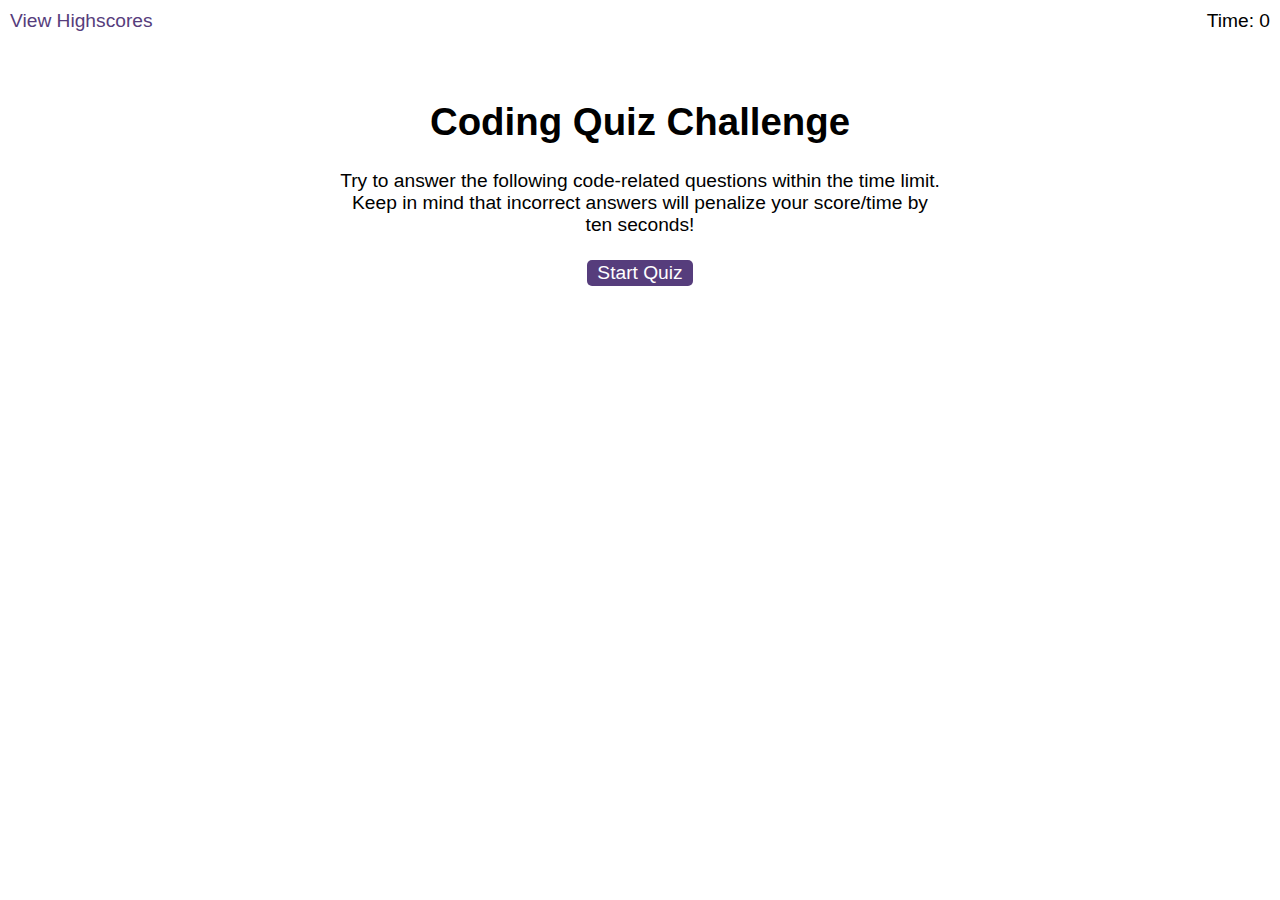
==== starter/index.html @ 96985f2e "Add files via upload" ====
<!DOCTYPE html>
<html lang="en-gb">
  <head>
    <meta charset="UTF-8" />
    <meta name="viewport" content="width=device-width, initial-scale=1.0" />
    <meta http-equiv="X-UA-Compatible" content="ie=edge" />
    <title>Coding Quiz</title>

    <link rel="stylesheet" href="./css/styles.css" />
  </head>

  <body>
    <div class="scores"><a href="highscores.html">View Highscores</a></div>

    <div class="timer">Time: <span id="time">0</span></div>

    <div class="wrapper">
      <div id="start-screen" class="start">
        <h1>Coding Quiz Challenge</h1>
        <p>
          Try to answer the following code-related questions within the time
          limit. Keep in mind that incorrect answers will penalize your
          score/time by ten seconds!
        </p>
        <button id="start">Start Quiz</button>
      </div>

      <div id="questions" class="hide">
        <h2 id="question-title"></h2>
        <div id="choices" class="choices"></div>
      </div>

      <div id="end-screen" class="hide">
        <h2>All done!</h2>
        <p>Your final score is <span id="final-score"></span>.</p>
        <p>
          Enter initials: <input type="text" id="initials" max="3" />
          <button id="submit">Submit</button>
        </p>
      </div>

      <div id="feedback" class="feedback hide"></div>
    </div>

    <script src="./script.js"></script>
    <!-- <script src="./script.js"></script> -->
  </body>
</html>
---- starter/css/styles.css ----
body {
  font-family: Arial;
  font-size: 120%;
}

a {
  color: #563d7c;
  text-decoration: none;
  transition: color 0.1s;
}

a:hover {
  color: #8570a5;
}

button {
  display: inline-block;
  margin: 5px;
  cursor: pointer;
  font-size: 100%;
  background-color: #563d7c;
  border-radius: 5px;
  padding: 2px 10px;
  color: white;
  border: 0;
  transition: background-color 0.1s;
}

button:hover {
  background-color: #8570a5;
}

.choices button {
  display: block;
}

input[type="text"] {
  font-size: 100%;
}

ol {
  padding-left: 0px;
  max-height: 400px;
  overflow: auto;
}

li {
  padding: 5px;
  list-style: decimal inside none;
}

li:nth-child(odd) {
  background-color: #f3edfc;
}

.wrapper {
  margin: 100px auto 0 auto;
  max-width: 600px;
}

.hide {
  display: none;
}

.start {
  text-align: center;
}

.scores {
  position: absolute;
  top: 10px;
  left: 10px;
}

.feedback {
  font-style: italic;
  font-size: 120%;
  margin-top: 20px;
  padding-top: 10px;
  color: gray;
  border-top: 2px solid #ccc;
}

.timer {
  position: absolute;
  top: 10px;
  right: 10px;
}
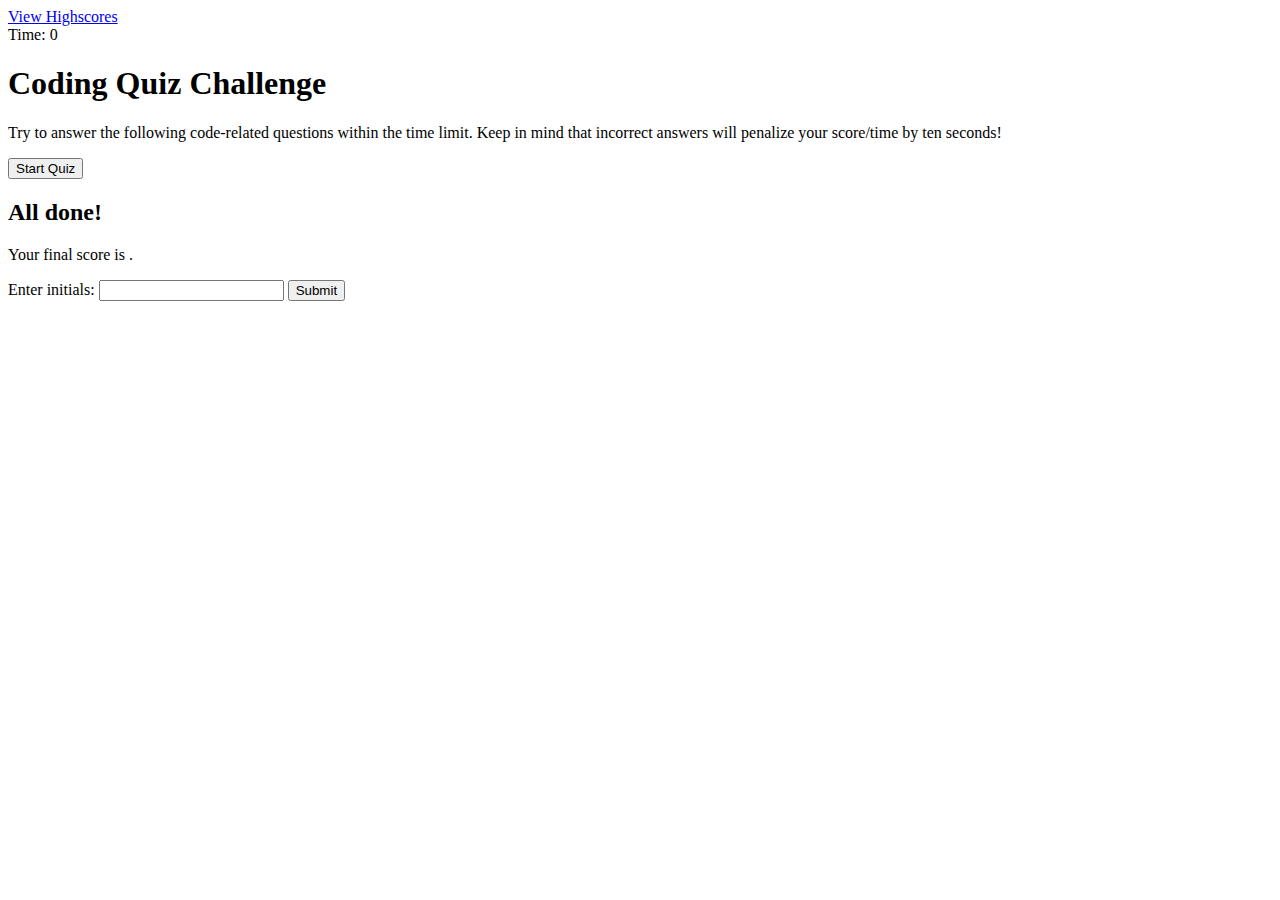
==== commit be203379: "created component folder" ====
--- a/starter/index.html
+++ b/starter/index.html
@@ -6,7 +6,7 @@
     <meta http-equiv="X-UA-Compatible" content="ie=edge" />
     <title>Coding Quiz</title>
 
-    <link rel="stylesheet" href="./css/styles.css" />
+    <link rel="stylesheet" href="./starter/assets/css/styles.css" />
   </head>
 
   <body>
@@ -22,7 +22,7 @@
           limit. Keep in mind that incorrect answers will penalize your
           score/time by ten seconds!
         </p>
-        <button id="start">Start Quiz</button>
+        <button id="start-button">Start Quiz</button>
       </div>
 
       <div id="questions" class="hide">
@@ -42,7 +42,7 @@
       <div id="feedback" class="feedback hide"></div>
     </div>
 
-    <script src="./script.js"></script>
-    <!-- <script src="./script.js"></script> -->
+    <script src="./starter/assets/js/questions.js"></script>
+    <script src="./starter/assets/js/logic.js"></script>
   </body>
-</html>
+</html>